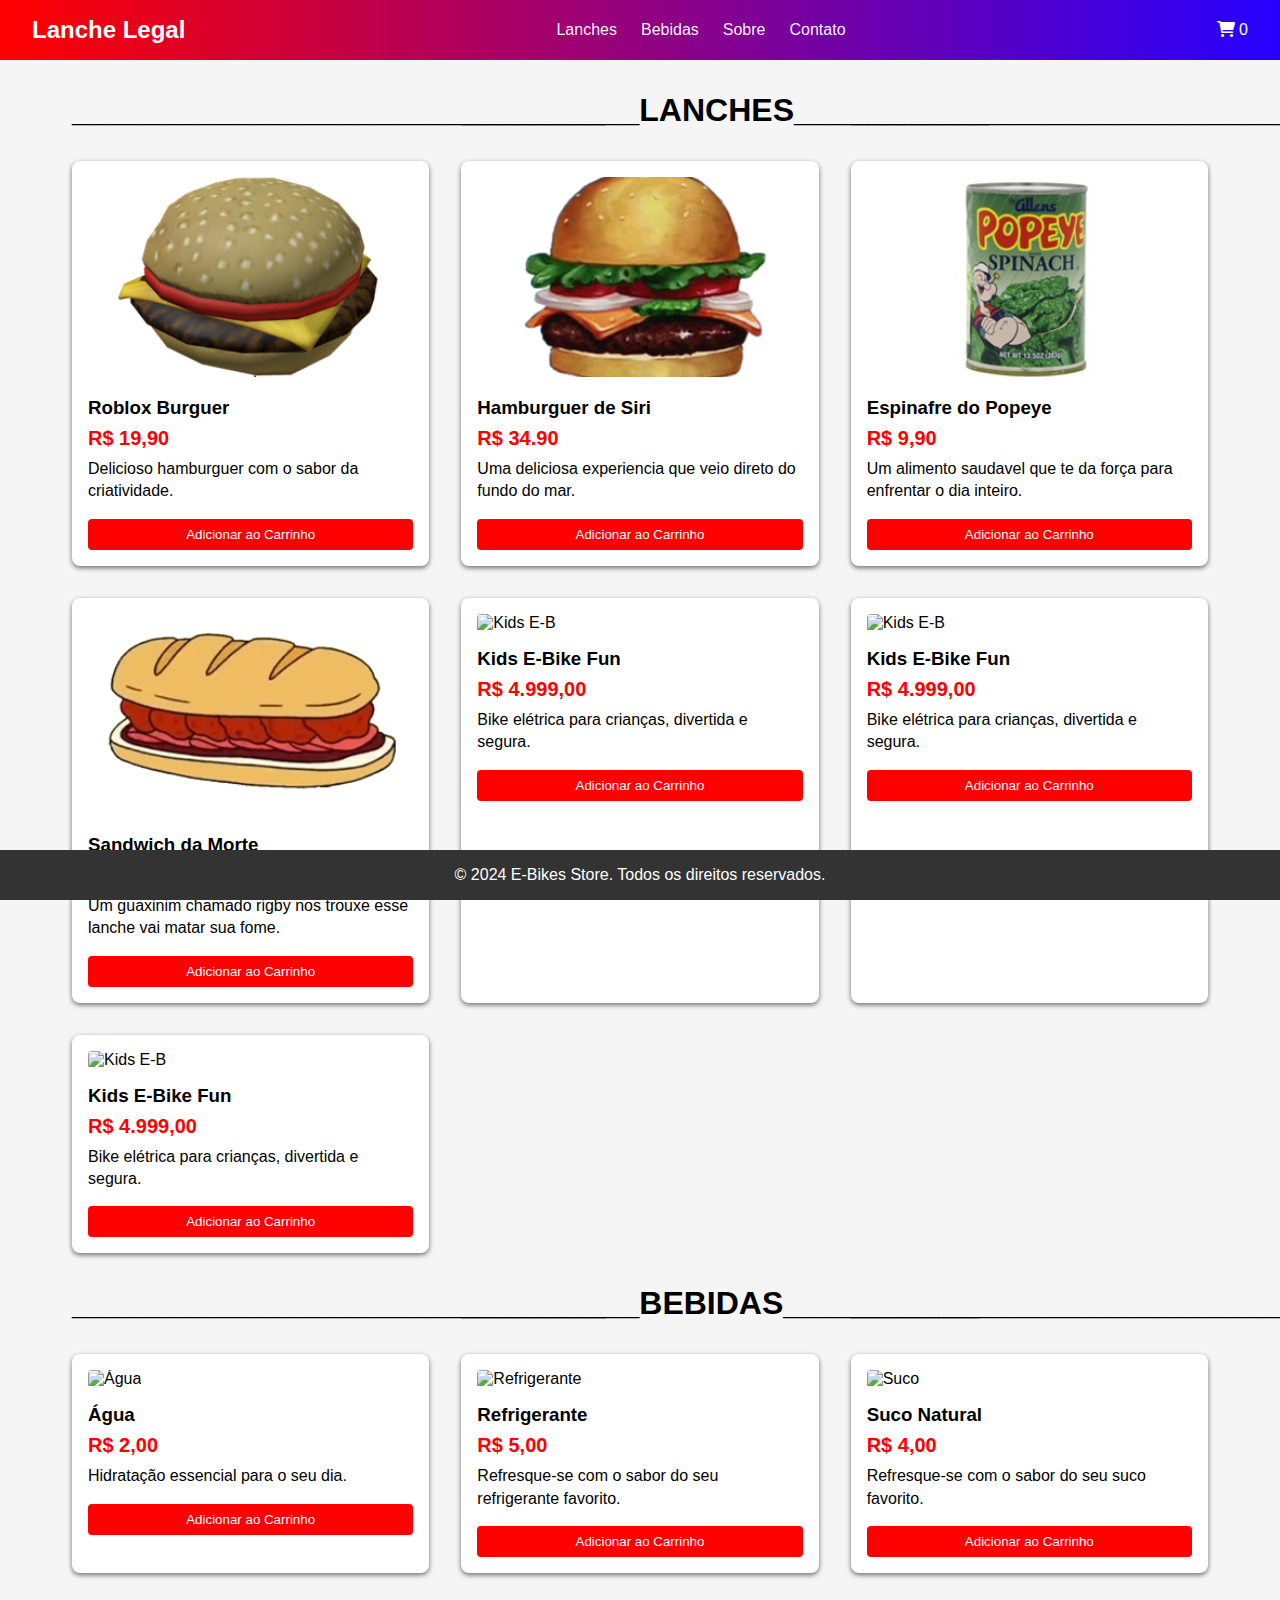
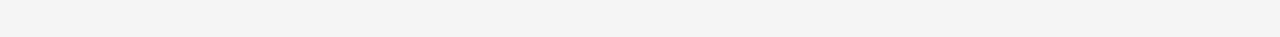
==== index.html @ 34563f8e "09/04/2025" ====
<!DOCTYPE html>
<html lang="pt-BR">
<head>
    <meta charset="UTF-8">
    <meta name="viewport" content="width=device-width, initial-scale=1.0">
    <title>Lanche Legal</title>
    <link rel="stylesheet" href="styles.css">
    <link rel="stylesheet" href="https://cdnjs.cloudflare.com/ajax/libs/font-awesome/6.0.0/css/all.min.css">
    
</head>
<body>
    <header>
        <div class="logo">
            <h1>Lanche Legal</h1>
        </div>
        <nav class="menu">
            <ul>
                <li><a href="#lanches">Lanches</a></li>
                <li><a href="#bebidas">Bebidas</a></li>
                <li><a href="#about">Sobre</a></li>
                <li><a href="#contact">Contato</a></li>
            </ul>
        </nav>
        <div class="cart-icon" onclick="toggleCart()">
            <i class="fas fa-shopping-cart"></i>
            <span id="cart-count">0</span>
        </div>
    </header>

    <main>
        <section class="lanches">
            <h1>______________________________</h1>
            <h1>__________LANCHES___________</h1>
            <h1>___________________________</h1>
            <div class="product-card">
                <img src="assets/noFilter.png" alt="Mountain E-Bike">
                <h3>Roblox Burguer</h3>
                <p class="price">R$ 19,90</p>
                <p class="description">Delicioso hamburguer com o sabor da criatividade.</p>
                <button onclick="openModal(1, 'Mountain E-Bike Pro', 19.90, 'Bike elétrica ideal para trilhas e montanhas, com bateria de longa duração.', 'assets/noFilter.png')">Adicionar ao Carrinho</button>
            </div>

            <div class="product-card">
                <img src="assets/Hamburguer.png" alt="Urban E-Bike">
                <h3>Hamburguer de Siri</h3>
                <p class="price">R$ 34.90</p>
                <p class="description">Uma deliciosa experiencia que veio direto do fundo do mar.</p>
                <button onclick="openModal(2, 'Urban E-Bike Comfort', 35.90, 'Perfeita para mobilidade urbana, design moderno e confortável.', 'assets/Hamburguer.png')">Adicionar ao Carrinho</button>
            </div>

            <div class="product-card">
                <img src="assets/Espinafr.jpg" alt="Sport E-Bike">
                <h3>Espinafre do Popeye</h3>
                <p class="price">R$ 9,90</p>
                <p class="description">Um alimento saudavel que te da força para enfrentar o dia inteiro.</p>
                <button onclick="openModal(3, 'Sport E-Bike Speed', 9.90, 'Bike elétrica esportiva com alto desempenho e velocidade máxima.', 'assets/Espinafr.jpg')">Adicionar ao Carrinho</button>
            </div>

            <div class="product-card">
                <img src="assets/Sandwich_of_death.png" alt="Kids E-B">
                <h3>Sandwich da Morte</h3>
                <p class="price">R$ 39,90</p>
                <p class="description">Um guaxinim chamado rigby nos trouxe esse lanche vai matar sua fome.</p>
                <button onclick="openModal(4, 'Kids E-Bike Fun', 4999, 'Bike elétrica para crianças, divertida e segura.', 'assets/Sandwich_of_death.png')">Adicionar ao Carrinho</button>
            </div>

            <div class="product-card">
                <img src="https://placehold.co/300x200" alt="Kids E-B">
                <h3>Kids E-Bike Fun</h3>
                <p class="price">R$ 4.999,00</p>
                <p class="description">Bike elétrica para crianças, divertida e segura.</p>
                <button onclick="openModal(4, 'Kids E-Bike Fun', 4999, 'Bike elétrica para crianças, divertida e segura.', 'https://placehold.co/300x200')">Adicionar ao Carrinho</button>
            </div>

            <div class="product-card">
                <img src="https://placehold.co/300x200" alt="Kids E-B">
                <h3>Kids E-Bike Fun</h3>
                <p class="price">R$ 4.999,00</p>
                <p class="description">Bike elétrica para crianças, divertida e segura.</p>
                <button onclick="openModal(4, 'Kids E-Bike Fun', 4999, 'Bike elétrica para crianças, divertida e segura.', 'https://placehold.co/300x200')">Adicionar ao Carrinho</button>
            </div>

            <div class="product-card">
                <img src="https://placehold.co/300x200" alt="Kids E-B">
                <h3>Kids E-Bike Fun</h3>
                <p class="price">R$ 4.999,00</p>
                <p class="description">Bike elétrica para crianças, divertida e segura.</p>
                <button onclick="openModal(4, 'Kids E-Bike Fun', 4999, 'Bike elétrica para crianças, divertida e segura.', 'https://placehold.co/300x200')">Adicionar ao Carrinho</button>
            </div>
        </section>

        <section class="bebidas">
            <h1>______________________________</h1>
            <h1>__________BEBIDAS___________</h1>
            <h1>___________________________</h1>
            <div class="product-card">
                <img src="assets/agua.png" alt="Água">
                <h3>Água</h3>
                <p class="price">R$ 2,00</p>
                <p class="description">Hidratação essencial para o seu dia.</p>
                <button onclick="openModal(5, 'Água', 2.00, 'Hidratação essencial para o seu dia.', 'assets/agua.png')">Adicionar ao Carrinho</button>
            </div>

            <div class="product-card">
                <img src="assets/refrigerante.png" alt="Refrigerante">
                <h3>Refrigerante</h3>
                <p class="price">R$ 5,00</p>
                <p class="description">Refresque-se com o sabor do seu refrigerante favorito.</p>
                <button onclick="openModal(6, 'Refrigerante', 5.00, 'Refresque-se com o sabor do seu refrigerante favorito.', 'assets/refrigerante.png')">Adicionar ao Carrinho</button>
            </div>  

            <div class="product-card">
                <img src="assets/suco.png" alt="Suco">
                <h3>Suco Natural</h3>
                <p class="price">R$ 4,00</p>
                <p class="description">Refresque-se com o sabor do seu suco favorito.</p>
                <button onclick="openModal(7, 'Suco Natural', 4.00, 'Refresque-se com o sabor do seu suco favorito.', 'assets/suco.png')">Adicionar ao Carrinho</button>
            </div>
        </section>

        <!-- Modal de quantidade -->
<div id="quantity-modal" class="modal">
    <div class="modal-content">
        <span class="close" onclick="closeModal()">&times;</span>
        <div class="modal-product-details">
            <img id="modal-product-image" src="" alt="Produto" class="modal-product-image">
            <div class="modal-product-info">
                <h2 id="modal-product-name">Nome do Produto</h2>
                <p id="modal-product-description">Descrição do Produto</p>
                <p class="price">R$ <span id="modal-product-price">0,00</span></p>
            </div>
        </div>
        <h3>Selecione a Quantidade</h3>
        <div class="quantity-selector">
            <button onclick="decrementQuantity()">-</button>
            <input type="number" id="quantity" value="1" min="1" max="10">
            <button onclick="incrementQuantity()">+</button>
        </div>
        <button onclick="addToCart()">Confirmar</button>
    </div>
</div>

        <!-- Carrinho de Compras -->
        <div id="shopping-cart" class="cart-panel">
            <h2>Carrinho de Compras</h2>
            <div id="cart-items"></div>
            <div class="cart-total">
                <h3>Total: R$ <span id="cart-total">0,00</span></h3>
            </div>
            <div class="cart-actions">
                <button onclick="closeCart()">Continuar Comprando</button>
                <button onclick="openPaymentModal()">Ir para Pagamento</button>
            </div>
        </div>

        <!-- Modal de Pagamento -->
        <div id="payment-modal" class="modal">
            <div class="modal-content">
                <span class="close" onclick="closePaymentModal()">&times;</span>
                <h2>Resumo do Pedido</h2>
                <div id="payment-items"></div>
                <div class="payment-total">
                    <h3>Total: R$ <span id="payment-total">0,00</span></h3>
                </div>
                <button onclick="proceedToPayment()">Ir para Pagamento</button>
            </div>
        </div>

        <div id="toast" class="toast"></div>
    </main>

    <footer>
        <p>&copy; 2024 E-Bikes Store. Todos os direitos reservados.</p>
    </footer>

    <script src="script.js"></script>
</body>
</html>
---- styles.css ----
* {
    margin: 0;
    padding: 0;
    box-sizing: border-box;
    font-family: Arial, sans-serif;
}

body {
    background-color: #f5f5f5;
}

header {
    display: flex;
    justify-content: space-between;
    align-items: center;
    padding: 1rem 2rem;
    background: linear-gradient(to right, #ff0000, #2600ff); /* Degradê de vermelho para azul */
    color: rgb(255, 255, 255);
    position: sticky;
    top: 0;
    z-index: 100;
}

.logo h1 {
    margin: 0;
    font-size: 1.5rem;
}

.menu ul {
    list-style: none;
    display: flex;
    gap: 1.5rem;
    margin: 0;
    padding: 0;
}

.menu ul li {
    display: inline;
}

.menu ul li a {
    text-decoration: none;
    color: rgba(255, 255, 255, 0.966);
    font-size: 1rem;
    transition: color 0.3s ease;
}

.menu ul li a:hover {
    color: #f5f5f5; /* Cor verde ao passar o mouse */
}

main {
    padding: 2rem;
    max-width: 1200px;
    margin: 0 auto;
}

.lanches {
    display: grid;
    grid-template-columns: repeat(auto-fit, minmax(300px, 1fr));
    gap: 2rem;
    margin-bottom: 2rem;
}

.bebidas {
    display: grid;
    grid-template-columns: repeat(auto-fit, minmax(300px, 1fr));
    gap: 2rem;
    margin-bottom: 2rem;
}

.product-card {
    background-color: white;
    border-radius: 8px;
    padding: 1rem;
    box-shadow: 0 2px 5px rgba(0, 0, 0, 0.555);
    transition: transform 0.3s ease;
}

.product-card:hover {
    transform: translateY(-5px);
}

.product-card img {
    width: 100%;
    height: 200px;
    object-fit: cover;
    border-radius: 4px;
    margin-bottom: 1rem;
}

.product-card h3 {
    margin-bottom: 0.5rem;
    color: #000000;
}

.price {
    font-size: 1.25rem;
    color: #ff0000;
    font-weight: bold;
    margin-bottom: 0.5rem;
}

.description {
    color: #000000;
    margin-bottom: 1rem;
    line-height: 1.4;
}

button {
    background-color: #ff0000;
    color: rgb(255, 255, 255);
    border: none;
    padding: 0.5rem 1rem;
    border-radius: 4px;
    cursor: pointer;
    width: 100%;
    transition: background-color 0.3s ease;
}

button:hover {
    background-color: #0019fa;
}

/* Modal Styles */
.modal {
    display: none;
    position: fixed;
    top: 0;
    left: 0;
    width: 100%;
    height: 100%;
    background-color: rgba(0, 0, 0, 0.562);
    z-index: 1000;
}

.modal-content {
    background-color: rgb(255, 255, 255);
    padding: 2rem;
    border-radius: 8px;
    position: absolute;
    top: 50%;
    left: 50%;
    transform: translate(-50%, -50%);
    min-width: 300px;
}

.close {
    position: absolute;
    right: 1rem;
    top: 0.5rem;
    font-size: 1.5rem;
    cursor: pointer;
}

.quantity-selector {
    display: flex;
    justify-content: center;
    align-items: center;
    gap: 1rem;
    margin: 1rem 0;
}

quantity-selector input {
    width: 60px;
    text-align: center;
    padding: 0.5rem;
}

/* Cart Panel */
.cart-panel {
    display: none; /* Oculto por padrão */
    position: fixed;
    right: 0;
    top: 0;
    width: 300px;
    height: 100%;
    background-color: #ffffff;
    box-shadow: -2px 0 5px rgba(0, 0, 0, 0.5);
    padding: 20px;
    overflow-y: auto;
    z-index: 1000;
}

.cart-panel.active {
    display: block;
}

#cart-items {
    margin: 1rem 0;
}

.cart-item {
    border-bottom: 1px solid #0044ff;
    padding: 1rem 0;
}

.cart-total {
    margin-top: 2rem;
    text-align: right;
}

footer {
    background-color: #333;
    color: white;
    text-align: center;
    padding: 1rem;
    position: fixed;
    bottom: 0;
    width: 100%;
}

@media (max-width: 768px) {
    .products {
        grid-template-columns: 1fr;
    }
    
    .cart-panel {
        width: 100%;
    }
}

.modal-product-details {
    display: flex;
    gap: 20px;
    align-items: center;
}

.modal-product-image {
    width: 150px;
    height: auto;
    border-radius: 8px;
}

.modal-product-info {
    flex: 1;
}

.cart-item {
    display: flex;
    align-items: center;
    margin-bottom: 10px;
}

.cart-item-image {
    width: 50px;
    height: auto;
    margin-right: 10px;
    border-radius: 4px;
}

.cart-item-details {
    flex: 1;
}

.cart-actions {
    display: flex;
    justify-content: space-between;
    margin-top: 20px;
}

.cart-actions button {
    padding: 10px 20px;
    font-size: 16px;
    cursor: pointer;
    border: none;
    border-radius: 5px;
}

.cart-actions button:first-child {
    background-color: #ff0000;
    color: #ffffff;
}

.cart-actions button:last-child {
    background-color: #0004ff;
    color: #fff;
}

.payment-total {
    margin-top: 20px;
    font-size: 18px;
    font-weight: bold;
}

.payment-item {
    display: flex;
    align-items: center;
    margin-bottom: 15px;
    gap: 15px;
}

.payment-item-image {
    width: 60px;
    height: auto;
    border-radius: 5px;
}

.payment-item-details {
    display: flex;
    gap: 10px;
    align-items: flex-start;
}

.toast {
    visibility: hidden;
    min-width: 250px;
    margin-left: -125px;
    background-color: #333;
    color: #fff;
    text-align: center;
    border-radius: 5px;
    padding: 16px;
    position: fixed;
    z-index: 1000;
    left: 50%;
    bottom: 30px;
    font-size: 17px;
    opacity: 0;
    transition: opacity 0.5s, visibility 0.5s;
}

.toast.show {
    visibility: visible;
    opacity: 1;
}
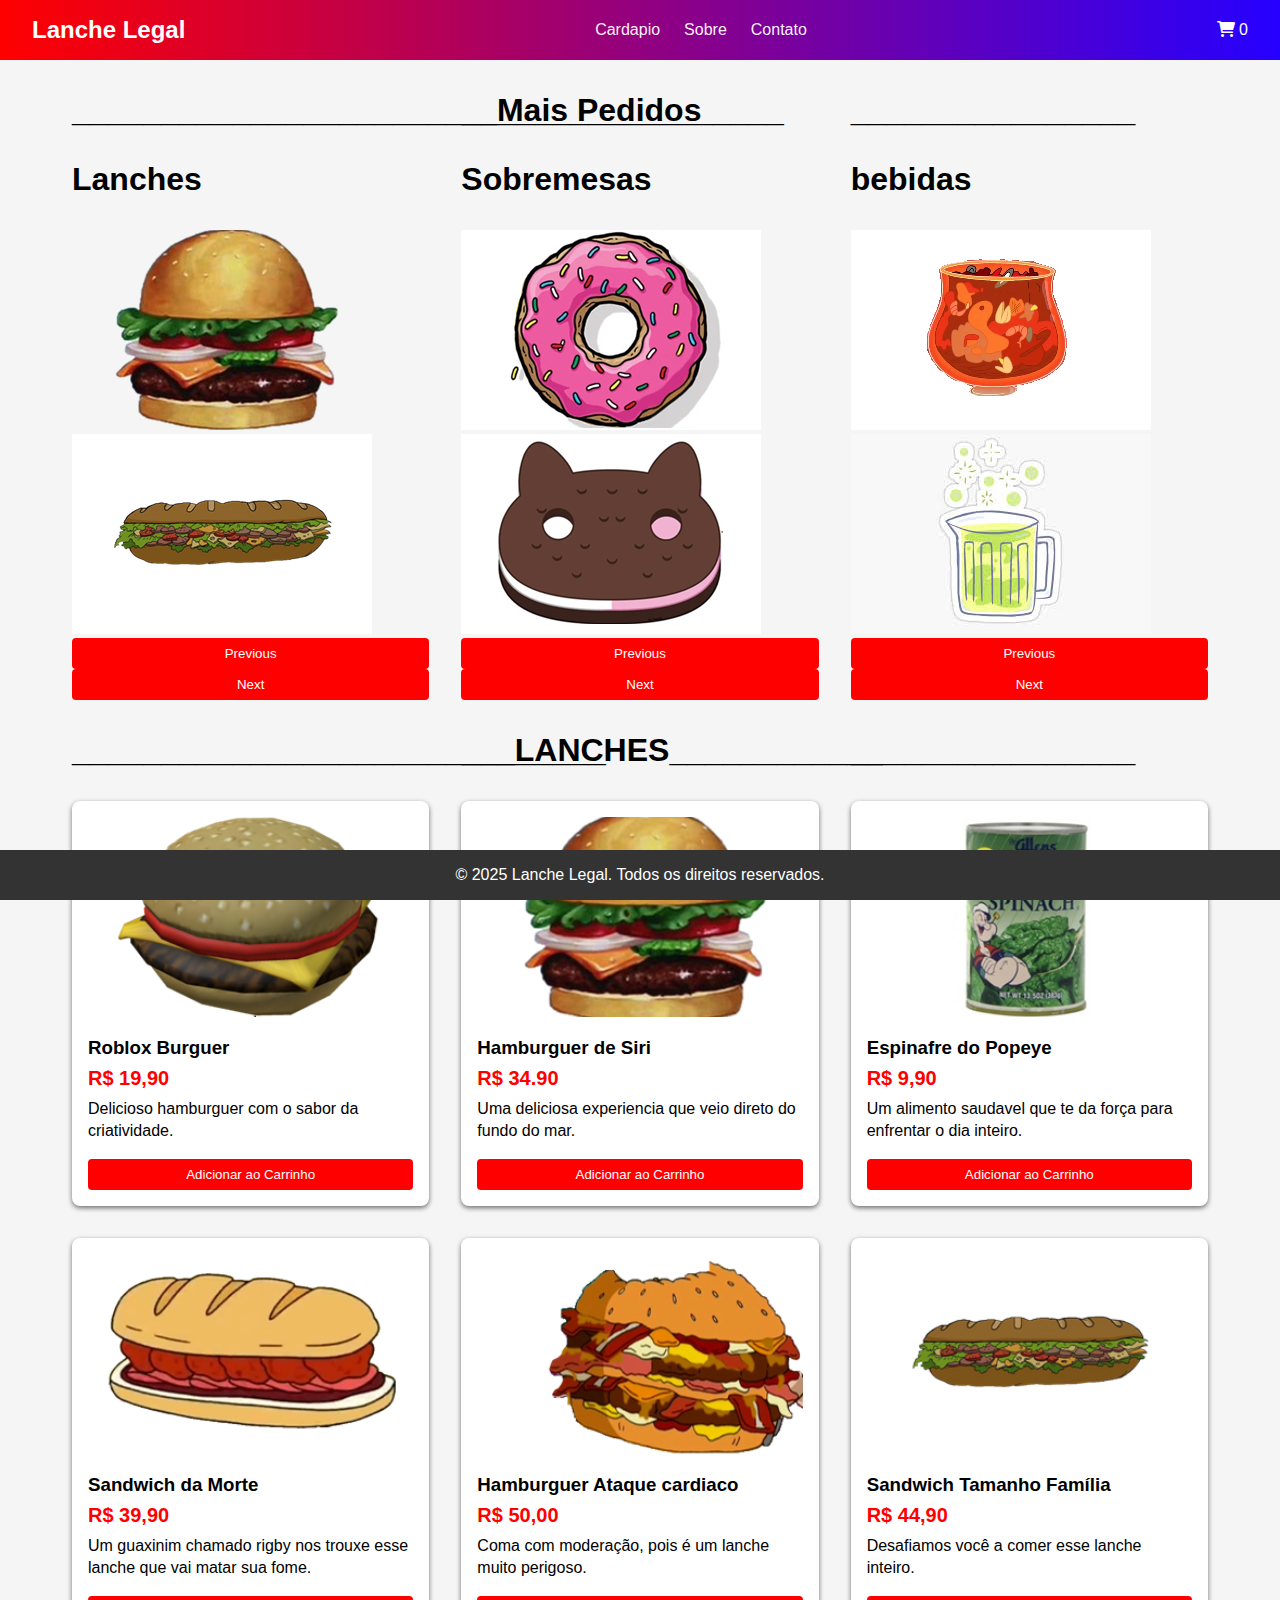
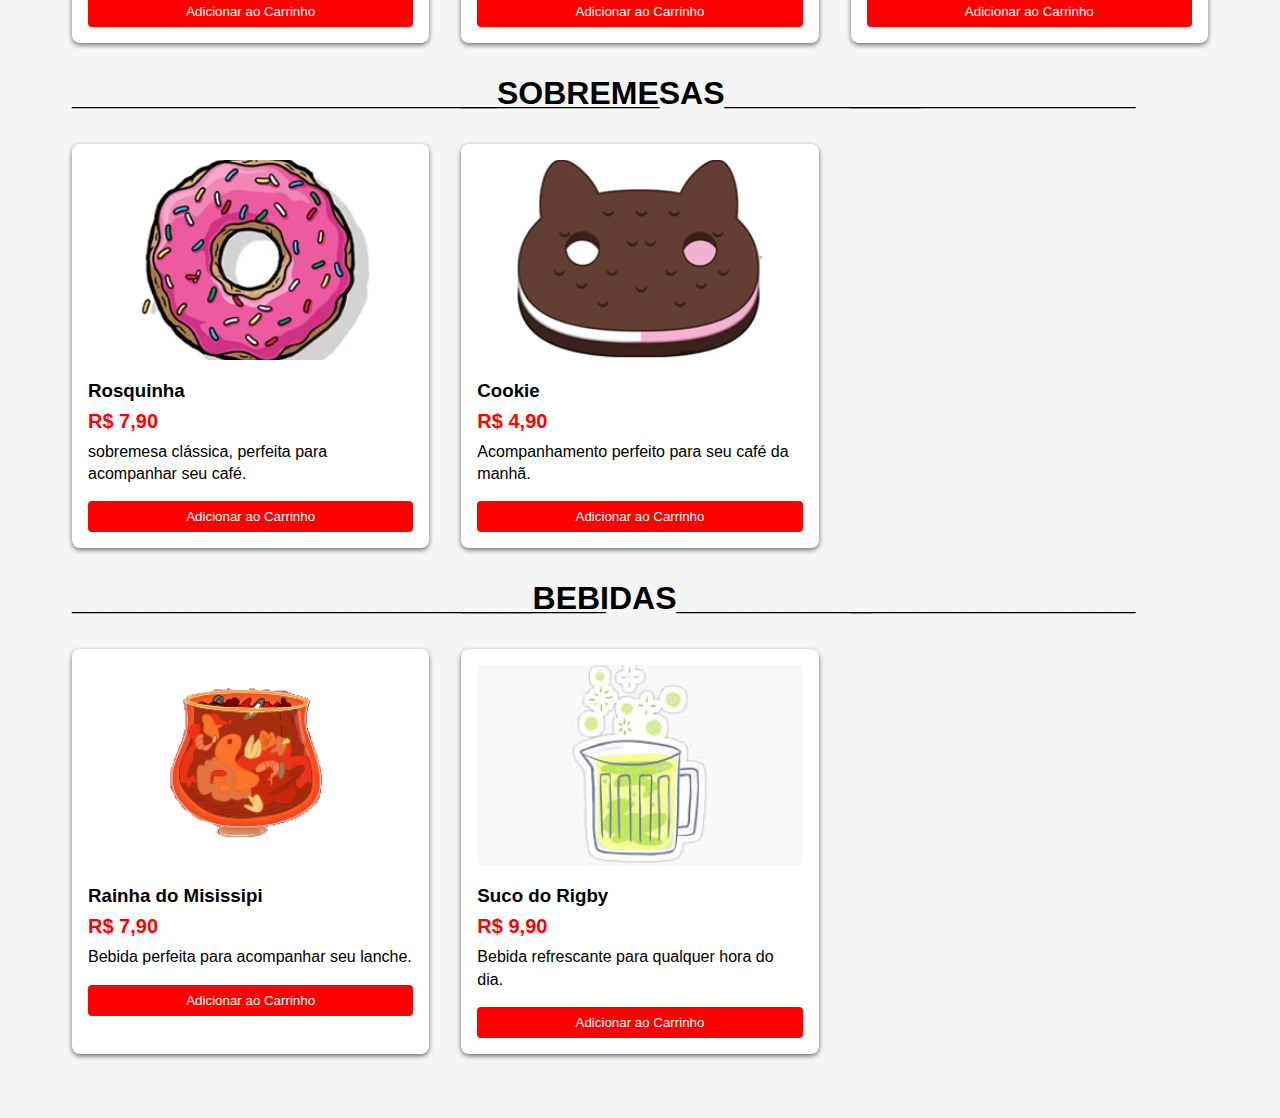
==== commit cacf99b8: "Add contato.html with contact options and modals for cart and payment" ====
--- a/index.html
+++ b/index.html
@@ -6,7 +6,8 @@
     <title>Lanche Legal</title>
     <link rel="stylesheet" href="styles.css">
     <link rel="stylesheet" href="https://cdnjs.cloudflare.com/ajax/libs/font-awesome/6.0.0/css/all.min.css">
-    
+    <link href="https://cdn.jsdelivr.net/npm/bootstrap@5.3.5/dist/css/bootstrap.min.css" rel="stylesheet" integrity="sha384-SgOJa3DmI69IUzQ2PVdRZhwQ+dy64/BUtbMJw1MZ8t5HZApcHrRKUc4W0kG879m7" crossorigin="anonymous">
+    <script src="https://cdn.jsdelivr.net/npm/bootstrap@5.3.5/dist/js/bootstrap.bundle.min.js" integrity="sha384-k6d4wzSIapyDyv1kpU366/PK5hCdSbCRGRCMv+eplOQJWyd1fbcAu9OCUj5zNLiq" crossorigin="anonymous"></script>
 </head>
 <body>
     <header>
@@ -15,10 +16,10 @@
         </div>
         <nav class="menu">
             <ul>
-                <li><a href="#lanches">Lanches</a></li>
-                <li><a href="#bebidas">Bebidas</a></li>
-                <li><a href="#about">Sobre</a></li>
-                <li><a href="#contact">Contato</a></li>
+
+                <li><a href="index.html">Cardapio</a></li>
+                <li><a href="#sobre">Sobre</a></li>
+                <li><a href="contato.html">Contato</a></li>
             </ul>
         </nav>
         <div class="cart-icon" onclick="toggleCart()">
@@ -28,94 +29,167 @@
     </header>
 
     <main>
+        <section class="carrossel">
+        <h1>________________________________________</h1>
+        <h1>__Mais Pedidos</h1>
+        <h1>________________</h1>
+        <h1>Lanches</h1>
+        <h1>Sobremesas</h1>
+        <h1>bebidas</h1>
+
+        <div id="carouselExampleAutoplaying1" class="carousel slide" data-bs-ride="carousel">
+            <div class="carousel-inner">
+              <div class="carousel-item active">
+                <img src="assets/Hamburguer.png" class="d-block w-100" alt="Hamburguer de Siri">
+              </div>
+              <div class="carousel-item">
+                <img src="assets/Sachicha.png" class="d-block w-100" alt="Sandwich Tamanho Família">
+              </div>
+            </div>
+            <button class="carousel-control-prev" type="button" data-bs-target="#carouselExampleAutoplaying1" data-bs-slide="prev">
+              <span class="carousel-control-prev-icon" aria-hidden="true"></span>
+              <span class="visually-hidden">Previous</span>
+            </button>
+            <button class="carousel-control-next" type="button" data-bs-target="#carouselExampleAutoplaying1" data-bs-slide="next">
+              <span class="carousel-control-next-icon" aria-hidden="true"></span>
+              <span class="visually-hidden">Next</span>
+            </button>
+          </div>
+
+          <div id="carouselExampleAutoplaying2" class="carousel slide" data-bs-ride="carousel">
+            <div class="carousel-inner">
+              <div class="carousel-item active">
+                <img src="assets/Rosquinha.png" class="d-block w-100" alt="Hamburguer de Siri">
+              </div>
+              <div class="carousel-item">
+                <img src="assets/Cookie.png" class="d-block w-100" alt="Cookie">
+              </div> 
+            </div>
+            <button class="carousel-control-prev" type="button" data-bs-target="#carouselExampleAutoplaying2" data-bs-slide="prev">
+              <span class="carousel-control-prev-icon" aria-hidden="true"></span>
+              <span class="visually-hidden">Previous</span>
+            </button>
+            <button class="carousel-control-next" type="button" data-bs-target="#carouselExampleAutoplaying2" data-bs-slide="next">
+              <span class="carousel-control-next-icon" aria-hidden="true"></span>
+              <span class="visually-hidden">Next</span>
+            </button>
+          </div>
+
+          <div id="carouselExampleAutoplaying3" class="carousel slide" data-bs-ride="carousel">
+            <div class="carousel-inner">
+              <div class="carousel-item active">
+                <img src="assets/Rainha do misisip.png" class="d-block w-100" alt="Hamburguer de Siri">
+              </div>
+              <div class="carousel-item">
+                <img src="assets/Suco do riby.png" class="d-block w-100" alt="Suco do Rigby">
+              </div>
+            </div>
+            <button class="carousel-control-prev" type="button" data-bs-target="#carouselExampleAutoplaying3" data-bs-slide="prev">
+              <span class="carousel-control-prev-icon" aria-hidden="true"></span>
+              <span class="visually-hidden">Previous</span>
+            </button>
+            <button class="carousel-control-next" type="button" data-bs-target="#carouselExampleAutoplaying3" data-bs-slide="next">
+              <span class="carousel-control-next-icon" aria-hidden="true"></span>
+              <span class="visually-hidden">Next</span>
+            </button>
+          </div>
+        </section>
         <section class="lanches">
             <h1>______________________________</h1>
-            <h1>__________LANCHES___________</h1>
-            <h1>___________________________</h1>
-            <div class="product-card">
-                <img src="assets/noFilter.png" alt="Mountain E-Bike">
+            <h1>___LANCHES____________</h1>
+            <h1>________________</h1>
+            <div class="product-card">
+                <img src="assets/noFilter.png" alt="Roblox Burguer">
                 <h3>Roblox Burguer</h3>
                 <p class="price">R$ 19,90</p>
                 <p class="description">Delicioso hamburguer com o sabor da criatividade.</p>
-                <button onclick="openModal(1, 'Mountain E-Bike Pro', 19.90, 'Bike elétrica ideal para trilhas e montanhas, com bateria de longa duração.', 'assets/noFilter.png')">Adicionar ao Carrinho</button>
-            </div>
-
-            <div class="product-card">
-                <img src="assets/Hamburguer.png" alt="Urban E-Bike">
+                <button onclick="openModal(1, 'Roblox Burguer', 19.90, 'Delicioso hamburguer com o sabor da criatividade.', 'assets/noFilter.png')">Adicionar ao Carrinho</button>
+            </div>
+
+            <div class="product-card">
+                <img src="assets/Hamburguer.png" alt="Hamburguer de Siri">
                 <h3>Hamburguer de Siri</h3>
                 <p class="price">R$ 34.90</p>
                 <p class="description">Uma deliciosa experiencia que veio direto do fundo do mar.</p>
-                <button onclick="openModal(2, 'Urban E-Bike Comfort', 35.90, 'Perfeita para mobilidade urbana, design moderno e confortável.', 'assets/Hamburguer.png')">Adicionar ao Carrinho</button>
-            </div>
-
-            <div class="product-card">
-                <img src="assets/Espinafr.jpg" alt="Sport E-Bike">
+                <button onclick="openModal(2, 'Hamburguer de Siri', 35.90, 'Uma deliciosa experiencia que veio direto do fundo do mar.', 'assets/Hamburguer.png')">Adicionar ao Carrinho</button>
+            </div>
+
+            <div class="product-card">
+                <img src="assets/Espinafr.jpg" alt="Espinafre do Popeye">
                 <h3>Espinafre do Popeye</h3>
                 <p class="price">R$ 9,90</p>
                 <p class="description">Um alimento saudavel que te da força para enfrentar o dia inteiro.</p>
-                <button onclick="openModal(3, 'Sport E-Bike Speed', 9.90, 'Bike elétrica esportiva com alto desempenho e velocidade máxima.', 'assets/Espinafr.jpg')">Adicionar ao Carrinho</button>
-            </div>
-
-            <div class="product-card">
-                <img src="assets/Sandwich_of_death.png" alt="Kids E-B">
+                <button onclick="openModal(3, 'Espinafre do Popeye', 9.90, 'Um alimento saudavel que te da força para enfrentar o dia inteiro.', 'assets/Espinafr.jpg')">Adicionar ao Carrinho</button>
+            </div>
+
+            <div class="product-card">
+                <img src="assets/Sandwich_of_death.png" alt="Sandwich da Morte">
                 <h3>Sandwich da Morte</h3>
                 <p class="price">R$ 39,90</p>
-                <p class="description">Um guaxinim chamado rigby nos trouxe esse lanche vai matar sua fome.</p>
-                <button onclick="openModal(4, 'Kids E-Bike Fun', 4999, 'Bike elétrica para crianças, divertida e segura.', 'assets/Sandwich_of_death.png')">Adicionar ao Carrinho</button>
-            </div>
-
-            <div class="product-card">
-                <img src="https://placehold.co/300x200" alt="Kids E-B">
-                <h3>Kids E-Bike Fun</h3>
-                <p class="price">R$ 4.999,00</p>
-                <p class="description">Bike elétrica para crianças, divertida e segura.</p>
-                <button onclick="openModal(4, 'Kids E-Bike Fun', 4999, 'Bike elétrica para crianças, divertida e segura.', 'https://placehold.co/300x200')">Adicionar ao Carrinho</button>
-            </div>
-
-            <div class="product-card">
-                <img src="https://placehold.co/300x200" alt="Kids E-B">
-                <h3>Kids E-Bike Fun</h3>
-                <p class="price">R$ 4.999,00</p>
-                <p class="description">Bike elétrica para crianças, divertida e segura.</p>
-                <button onclick="openModal(4, 'Kids E-Bike Fun', 4999, 'Bike elétrica para crianças, divertida e segura.', 'https://placehold.co/300x200')">Adicionar ao Carrinho</button>
-            </div>
-
-            <div class="product-card">
-                <img src="https://placehold.co/300x200" alt="Kids E-B">
-                <h3>Kids E-Bike Fun</h3>
-                <p class="price">R$ 4.999,00</p>
-                <p class="description">Bike elétrica para crianças, divertida e segura.</p>
-                <button onclick="openModal(4, 'Kids E-Bike Fun', 4999, 'Bike elétrica para crianças, divertida e segura.', 'https://placehold.co/300x200')">Adicionar ao Carrinho</button>
-            </div>
+                <p class="description">Um guaxinim chamado rigby nos trouxe esse lanche que vai matar sua fome.</p>
+                <button onclick="openModal(4, 'Sandwich da Morte', 39.90, 'Um guaxinim chamado rigby nos trouxe esse lanche que vai matar sua fome.', 'assets/Sandwich_of_death.png')">Adicionar ao Carrinho</button>
+            </div>
+
+            <div class="product-card">
+                <img src="assets/aborguesimpsons.png" alt="Hamburguer Ataque cardiaco">
+                <h3>Hamburguer Ataque cardiaco</h3>
+                <p class="price">R$ 50,00</p>
+                <p class="description">Coma com moderação, pois é um lanche muito perigoso.</p>
+                <button onclick="openModal(5, 'Hamburguer Ataque cardiaco', 50, 'Coma com moderação, pois é um lanche muito perigoso.', 'assets/aborguesimpsons.png')">Adicionar ao Carrinho</button>
+            </div>
+
+            <div class="product-card">
+                <img src="assets/Sachicha.png" alt="Sandwich Tamanho Família">
+                <h3>Sandwich Tamanho Família</h3>
+                <p class="price">R$ 44,90</p>
+                <p class="description">Desafiamos você a comer esse lanche inteiro.</p>
+                <button onclick="openModal(6, 'Sandwich Tamanho Família', 44.90, 'Desafiamos você a comer esse lanche inteiro.', 'assets/Sachicha.png')">Adicionar ao Carrinho</button>
+            </div>
+
+        </section>
+
+        <section class="sobremesas">
+            <h1>_________________________________</h1>
+            <h1>__SOBREMESAS___________</h1>
+            <h1>________________</h1>
+
+            <div class="product-card">
+                <img src="assets/Rosquinha.png" alt="Rosquinha">
+                <h3>Rosquinha</h3>
+                <p class="price">R$ 7,90</p>
+                <p class="description">sobremesa clássica, perfeita para acompanhar seu café.</p>
+                <button onclick="openModal(7, 'Rosquinha', 7.90, 'sobremesa clássica, perfeita para acompanhar seu café.', 'assets/Rosquinha.png')">Adicionar ao Carrinho</button>
+            </div>
+
+            <div class="product-card">
+                <img src="assets/Cookie.png" alt="Cookie">
+                <h3>Cookie</h3>
+                <p class="price">R$ 4,90</p>
+                <p class="description">Acompanhamento perfeito para seu café da manhã.</p>
+                <button onclick="openModal(8, 'Cookie', 4.90, 'Acompanhamento perfeito para seu café da manhã.', 'assets/Cookie.png')">Adicionar ao Carrinho</button>
+            </div>  
+
         </section>
 
         <section class="bebidas">
             <h1>______________________________</h1>
-            <h1>__________BEBIDAS___________</h1>
-            <h1>___________________________</h1>
-            <div class="product-card">
-                <img src="assets/agua.png" alt="Água">
-                <h3>Água</h3>
-                <p class="price">R$ 2,00</p>
-                <p class="description">Hidratação essencial para o seu dia.</p>
-                <button onclick="openModal(5, 'Água', 2.00, 'Hidratação essencial para o seu dia.', 'assets/agua.png')">Adicionar ao Carrinho</button>
-            </div>
-
-            <div class="product-card">
-                <img src="assets/refrigerante.png" alt="Refrigerante">
-                <h3>Refrigerante</h3>
-                <p class="price">R$ 5,00</p>
-                <p class="description">Refresque-se com o sabor do seu refrigerante favorito.</p>
-                <button onclick="openModal(6, 'Refrigerante', 5.00, 'Refresque-se com o sabor do seu refrigerante favorito.', 'assets/refrigerante.png')">Adicionar ao Carrinho</button>
+            <h1>____BEBIDAS___________</h1>
+            <h1>________________</h1>
+            <div class="product-card">
+                <img src="assets/Rainha do misisip.png" alt="Rainha do Misissipi">
+                <h3>Rainha do Misissipi</h3>
+                <p class="price">R$ 7,90</p>
+                <p class="description">Bebida perfeita para acompanhar seu lanche.</p>
+                <button onclick="openModal(9, 'Rainha do Misissipi', 7.90, 'Bebida perfeita para acompanhar seu lanche.', 'assets/Rainha do misisip.png')">Adicionar ao Carrinho</button>
+            </div>
+
+            <div class="product-card">
+                <img src="assets/Suco do riby.png" alt="Suco do Rigby">
+                <h3>Suco do Rigby</h3>
+                <p class="price">R$ 9,90</p>
+                <p class="description">Bebida refrescante para qualquer hora do dia.</p>
+                <button onclick="openModal(10, 'Suco do Rigby', 9.90, 'Bebida refrescante para qualquer hora do dia.', 'assets/refrigerante.png')">Adicionar ao Carrinho</button>
             </div>  
-
-            <div class="product-card">
-                <img src="assets/suco.png" alt="Suco">
-                <h3>Suco Natural</h3>
-                <p class="price">R$ 4,00</p>
-                <p class="description">Refresque-se com o sabor do seu suco favorito.</p>
-                <button onclick="openModal(7, 'Suco Natural', 4.00, 'Refresque-se com o sabor do seu suco favorito.', 'assets/suco.png')">Adicionar ao Carrinho</button>
-            </div>
         </section>
 
         <!-- Modal de quantidade -->
@@ -170,7 +244,7 @@
     </main>
 
     <footer>
-        <p>&copy; 2024 E-Bikes Store. Todos os direitos reservados.</p>
+        <p>&copy; 2025 Lanche Legal. Todos os direitos reservados.</p>
     </footer>
 
     <script src="script.js"></script>
--- a/styles.css
+++ b/styles.css
@@ -55,7 +55,28 @@
     margin: 0 auto;
 }
 
+.contato {
+    display: grid;
+    grid-template-columns: repeat(auto-fit, minmax(300px, 1fr));
+    gap: 2rem;
+    margin-bottom: 1rem;
+}
+
+.carrossel {
+    display: grid;
+    grid-template-columns: repeat(auto-fit, minmax(300px, 1fr));
+    gap: 2rem;
+    margin-bottom: 2rem;
+}
+
 .lanches {
+    display: grid;
+    grid-template-columns: repeat(auto-fit, minmax(300px, 1fr));
+    gap: 2rem;
+    margin-bottom: 2rem;
+}
+
+.sobremesas {
     display: grid;
     grid-template-columns: repeat(auto-fit, minmax(300px, 1fr));
     gap: 2rem;
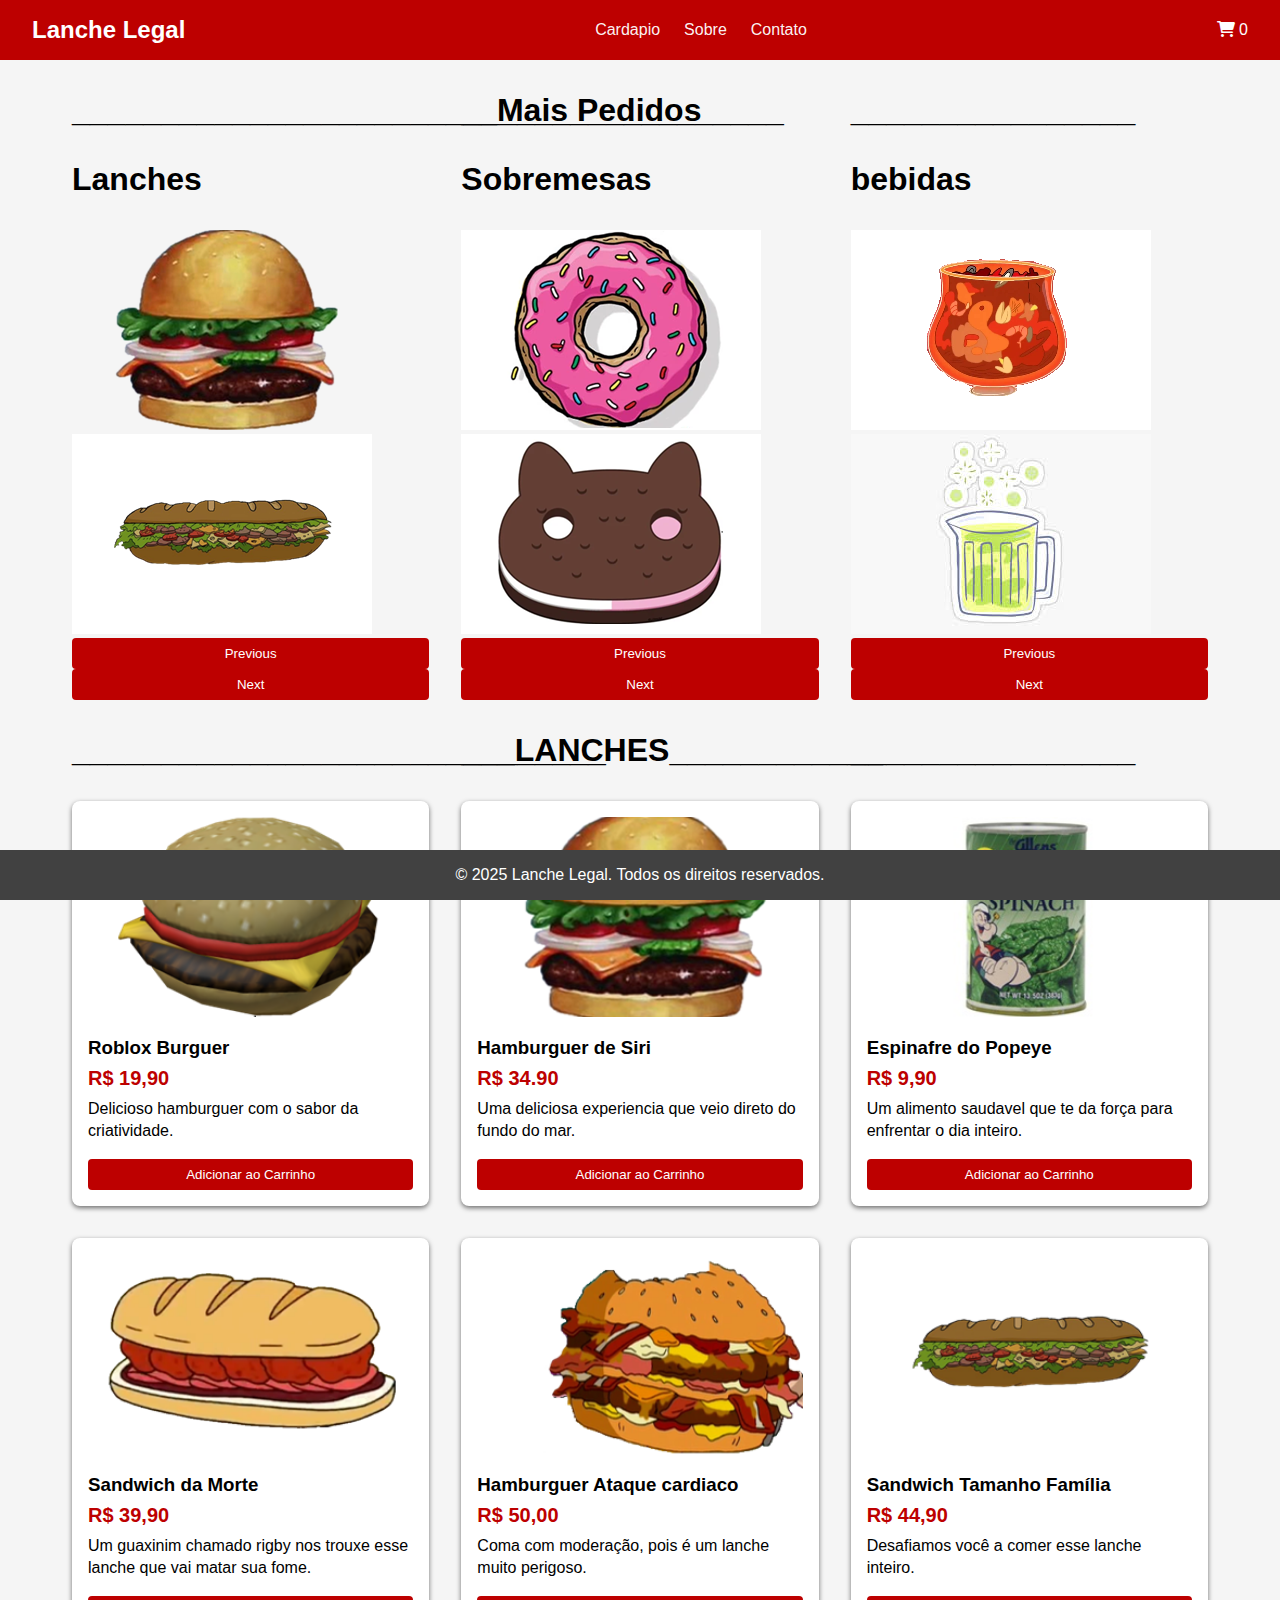
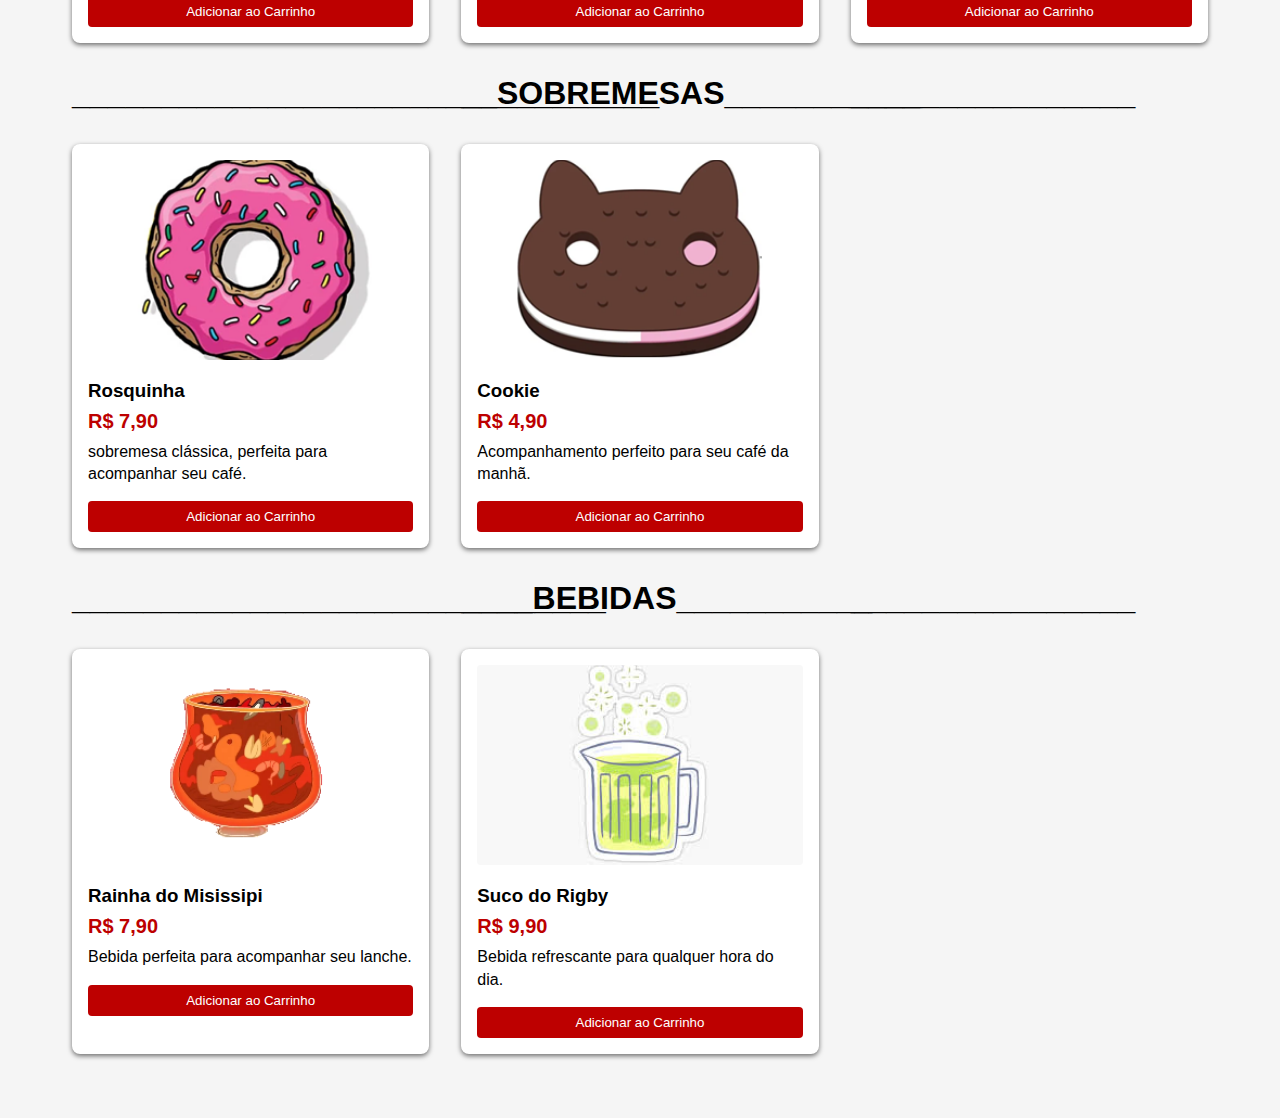
==== commit fe12279a: "17/04/2025" ====
--- a/index.html
+++ b/index.html
@@ -139,12 +139,12 @@
             </div>
 
             <div class="product-card">
-                <img src="assets/Sachicha.png" alt="Sandwich Tamanho Família">
-                <h3>Sandwich Tamanho Família</h3>
-                <p class="price">R$ 44,90</p>
-                <p class="description">Desafiamos você a comer esse lanche inteiro.</p>
-                <button onclick="openModal(6, 'Sandwich Tamanho Família', 44.90, 'Desafiamos você a comer esse lanche inteiro.', 'assets/Sachicha.png')">Adicionar ao Carrinho</button>
-            </div>
+              <img src="assets/Sachicha.png" alt="Sandwich Tamanho Família">
+              <h3>Sandwich Tamanho Família</h3>
+              <p class="price">R$ 44,90</p>
+              <p class="description">Desafiamos você a comer esse lanche inteiro.</p>
+              <button onclick="openModal(6, 'Sandwich Tamanho Família', 44.90, 'Desafiamos você a comer esse lanche inteiro.', 'assets/Sachicha.png')">Adicionar ao Carrinho</button>
+          </div>
 
         </section>
 
@@ -188,7 +188,7 @@
                 <h3>Suco do Rigby</h3>
                 <p class="price">R$ 9,90</p>
                 <p class="description">Bebida refrescante para qualquer hora do dia.</p>
-                <button onclick="openModal(10, 'Suco do Rigby', 9.90, 'Bebida refrescante para qualquer hora do dia.', 'assets/refrigerante.png')">Adicionar ao Carrinho</button>
+                <button onclick="openModal(10, 'Suco do Rigby', 9.90, 'Bebida refrescante para qualquer hora do dia.', 'assets/Suco do riby.png')">Adicionar ao Carrinho</button>
             </div>  
         </section>
 
--- a/styles.css
+++ b/styles.css
@@ -14,7 +14,7 @@
     justify-content: space-between;
     align-items: center;
     padding: 1rem 2rem;
-    background: linear-gradient(to right, #ff0000, #2600ff); /* Degradê de vermelho para azul */
+    background: linear-gradient(to right, #bd0000, #bd0000); /* Degradê de vermelho para azul */
     color: rgb(255, 255, 255);
     position: sticky;
     top: 0;
@@ -117,7 +117,7 @@
 
 .price {
     font-size: 1.25rem;
-    color: #ff0000;
+    color: #bd0000;
     font-weight: bold;
     margin-bottom: 0.5rem;
 }
@@ -129,7 +129,7 @@
 }
 
 button {
-    background-color: #ff0000;
+    background-color: #bd0000;
     color: rgb(255, 255, 255);
     border: none;
     padding: 0.5rem 1rem;
@@ -140,7 +140,7 @@
 }
 
 button:hover {
-    background-color: #0019fa;
+    background-color: #414141;
 }
 
 /* Modal Styles */
@@ -212,7 +212,7 @@
 }
 
 .cart-item {
-    border-bottom: 1px solid #0044ff;
+    border-bottom: 1px solid #414141;
     padding: 1rem 0;
 }
 
@@ -222,7 +222,7 @@
 }
 
 footer {
-    background-color: #333;
+    background-color: #414141;
     color: white;
     text-align: center;
     padding: 1rem;
@@ -289,12 +289,12 @@
 }
 
 .cart-actions button:first-child {
-    background-color: #ff0000;
+    background-color: #bd0000;
     color: #ffffff;
 }
 
 .cart-actions button:last-child {
-    background-color: #0004ff;
+    background-color: #414141;
     color: #fff;
 }
 
@@ -344,4 +344,11 @@
 .toast.show {
     visibility: visible;
     opacity: 1;
+}
+
+.login {
+    position:absolute;
+    top: 50%;
+    left: 50%;
+    transform: translate(-50%, -50%);
 }